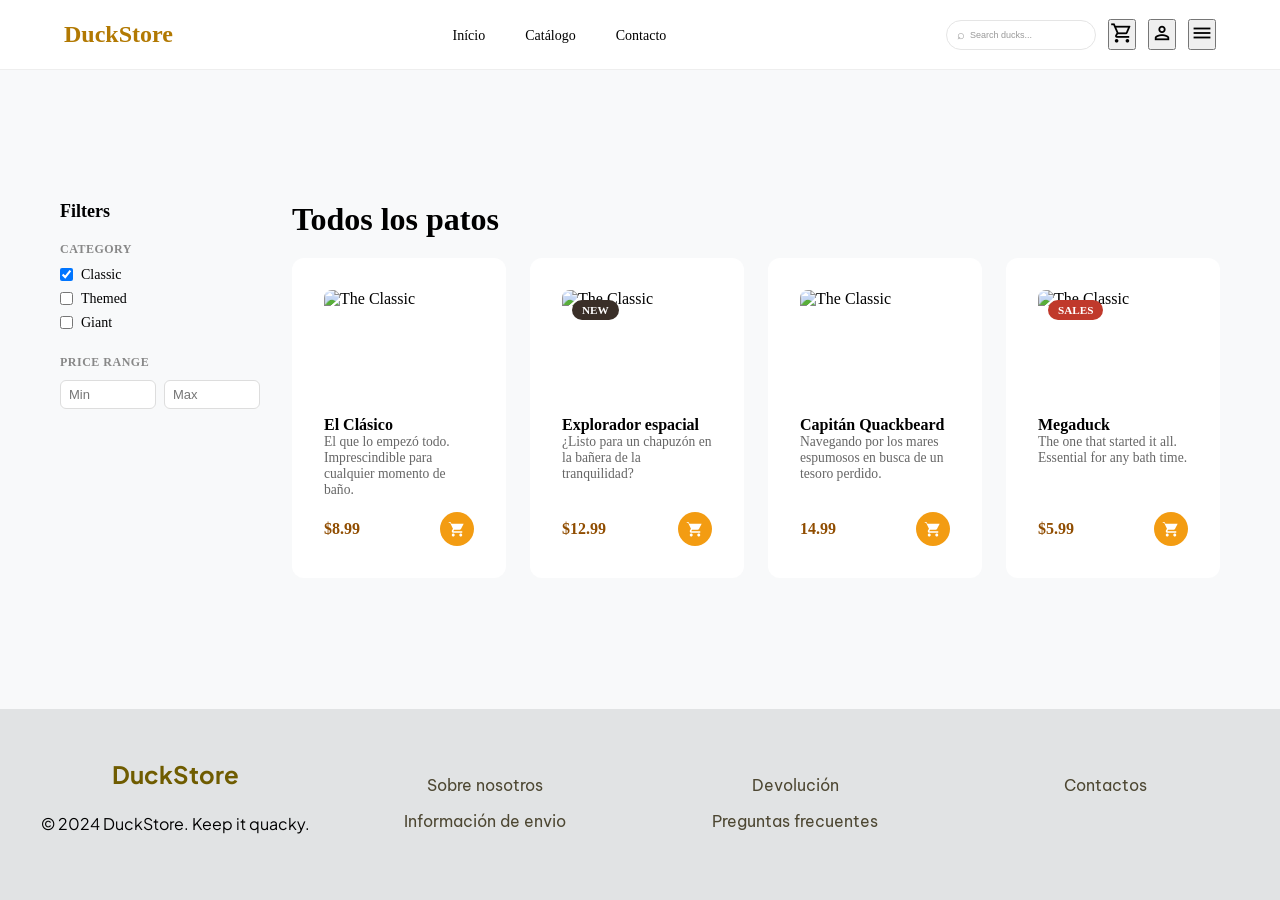
==== catalog.html @ dd6c9cd8 "add new page catalog" ====
<!-- inicio del proyecto -->
<!doctype html>
<html lang="es">
  <head>
    <meta charset="UTF-8" />
    <meta name="viewport" content="width=device-width, initial-scale=1.0" />
    <title>Duck Store - Inicio</title>
    <!-- css injection -->
    <link rel="stylesheet" href="src/css/styles.css" />
    <link rel="stylesheet" href="src/css/catalog.css" />
    <!-- font importation -->
    <link rel="preconnect" href="https://fonts.googleapis.com" />
    <link rel="preconnect" href="https://fonts.gstatic.com" crossorigin />
    <link
      href="https://fonts.googleapis.com/css2?family=Be+Vietnam+Pro:ital,wght@0,100;0,200;0,300;0,400;0,500;0,600;0,700;0,800;0,900;1,100;1,200;1,300;1,400;1,500;1,600;1,700;1,800;1,900&display=swap"
      rel="stylesheet"
    />
    <link
      href="https://fonts.googleapis.com/css2?family=Plus+Jakarta+Sans:ital,wght@0,200..800;1,200..800&display=swap"
      rel="stylesheet"
    />
  
<link rel="stylesheet" href="https://fonts.googleapis.com/css2?family=Material+Symbols+Outlined:opsz,wght,FILL,GRAD@20..48,100..700,0..1,-50..200&" 
/>

    <!-- Inicio BANNER -->
    <link href="https://fonts.googleapis.com/css2?family=Material+Symbols+Outlined" rel="stylesheet" />
    <!-- Final BANNER -->
  </head>
  <body>
    <header-component></header-component>
    <main>
        <section class="shop-section">
            <aside class="filters">
                <h3>Filters</h3>
                <div class="filters-group">
                    <h4>CATEGORY</h4>
                    <label class="checkbox-label">
                        <input type="checkbox" checked>Classic
                    </label>
                    <label class="checkbox-label">
                        <input type="checkbox">Themed
                    </label>
                    <label class="checkbox-label">
                        <input type="checkbox">Giant
                    </label>
                </div>
                <div class="filters-group">
                    <h4>PRICE RANGE</h4>
                    <div class="price-inputs">
                        <input type="number" name="min" id="min" placeholder="Min">
                        <input type="number" name="max" id="max" placeholder="Max">
                    </div>
                </div>
            </aside>
            
            <div class="feature-section">
            <div class="card-header">
                <h2>Todos los patos</h2>
            </div>
            <div class="cards-grid">
                <div class="card">
                <div class="card-image">
                    <img src="./src/img/classic.png" alt="The Classic" />
                </div>
                <h3 class="card-title">El Clásico</h3>
                <p class="card-description">
                    El que lo empezó todo. Imprescindible para cualquier momento de
                    baño.
                </p>
                <div class="card-footer">
                    <span class="price">$8.99</span>
                    <button class="add-btn">
                    <svg
                        viewBox="0 0 24 24"
                        width="18"
                        height="18"
                        fill="currentColor"
                    >
                        <path
                        d="M7 18c-1.1 0-1.99.9-1.99 2S5.9 22 7 22s2-.9 2-2-.9-2-2-2zM1 2v2h2l3.6 7.59-1.35 2.45c-.16.28-.25.61-.25.96 0 1.1.9 2 2 2h12v-2H7.42c-.14 0-.25-.11-.25-.25l.03-.12L8.1 13h7.45c.75 0 1.41-.41 1.75-1.03L20.88 5H4.54l-.94-2H1zm16 16c-1.1 0-1.99.9-1.99 2s.89 2 1.99 2 2-.9 2-2-.9-2-2-2z"
                        />
                    </svg>
                    </button>
                </div>
                </div>
                <div class="card">
                <div class="card-image">
                    <span class="badge new">NEW</span>
                    <img src="./src/img/space.png" alt="The Classic" />
                </div>
                <h3 class="card-title">Explorador espacial</h3>
                <p class="card-description">
                    ¿Listo para un chapuzón en la bañera de la tranquilidad?
                </p>
                <div class="card-footer">
                    <span class="price">$12.99</span>
                    <button class="add-btn">
                    <svg
                        viewBox="0 0 24 24"
                        width="18"
                        height="18"
                        fill="currentColor"
                    >
                        <path
                        d="M7 18c-1.1 0-1.99.9-1.99 2S5.9 22 7 22s2-.9 2-2-.9-2-2-2zM1 2v2h2l3.6 7.59-1.35 2.45c-.16.28-.25.61-.25.96 0 1.1.9 2 2 2h12v-2H7.42c-.14 0-.25-.11-.25-.25l.03-.12L8.1 13h7.45c.75 0 1.41-.41 1.75-1.03L20.88 5H4.54l-.94-2H1zm16 16c-1.1 0-1.99.9-1.99 2s.89 2 1.99 2 2-.9 2-2-.9-2-2-2z"
                        />
                    </svg>
                    </button>
                </div>
                </div>
                <div class="card">
                <div class="card-image">
                    <img src="./src/img/captain.png" alt="The Classic" />
                </div>
                <h3 class="card-title">Capitán Quackbeard</h3>
                <p class="card-description">
                    Navegando por los mares espumosos en busca de un tesoro perdido.
                </p>
                <div class="card-footer">
                    <span class="price">14.99</span>
                    <button class="add-btn">
                    <svg
                        viewBox="0 0 24 24"
                        width="18"
                        height="18"
                        fill="currentColor"
                    >
                        <path
                        d="M7 18c-1.1 0-1.99.9-1.99 2S5.9 22 7 22s2-.9 2-2-.9-2-2-2zM1 2v2h2l3.6 7.59-1.35 2.45c-.16.28-.25.61-.25.96 0 1.1.9 2 2 2h12v-2H7.42c-.14 0-.25-.11-.25-.25l.03-.12L8.1 13h7.45c.75 0 1.41-.41 1.75-1.03L20.88 5H4.54l-.94-2H1zm16 16c-1.1 0-1.99.9-1.99 2s.89 2 1.99 2 2-.9 2-2-.9-2-2-2z"
                        />
                    </svg>
                    </button>
                </div>
                </div>
                <div class="card">
                <div class="card-image">
                    <span class="badge sale">SALES</span>
                    <img src="./src/img/megaduck.png" alt="The Classic" />
                </div>
                <h3 class="card-title">Megaduck</h3>
                <p class="card-description">
                    The one that started it all. Essential for any bath time.
                </p>
                <div class="card-footer">
                    <span class="price">$5.99</span>
                    <button class="add-btn">
                    <svg
                        viewBox="0 0 24 24"
                        width="18"
                        height="18"
                        fill="currentColor"
                    >
                        <path
                        d="M7 18c-1.1 0-1.99.9-1.99 2S5.9 22 7 22s2-.9 2-2-.9-2-2-2zM1 2v2h2l3.6 7.59-1.35 2.45c-.16.28-.25.61-.25.96 0 1.1.9 2 2 2h12v-2H7.42c-.14 0-.25-.11-.25-.25l.03-.12L8.1 13h7.45c.75 0 1.41-.41 1.75-1.03L20.88 5H4.54l-.94-2H1zm16 16c-1.1 0-1.99.9-1.99 2s.89 2 1.99 2 2-.9 2-2-.9-2-2-2z"
                        />
                    </svg>
                    </button>
                </div>
                </div>
            </div>
            </div>
        </section>
    </main>
    <footer-component></footer-component>
    <!--Final sección venta exclusiva-->
    <script src="src/js/components.js"></script>
  </body>
</html>
---- src/css/styles.css ----
body {
  margin-inline: 0px;
  margin:0;
  padding: 0;
}

*{
  margin: 0;
  padding: 0;
  box-sizing: border-box;
}
/* HEADER */



.header {
  width: 100%;
  height: 70px;
  border-bottom: 1px solid #eeeeee;
  background: #fff;
}

.header-container {
  max-width: 1200px;
  height: 100%;
  margin: 0 auto;

  display: flex;
  align-items: center;
  justify-content: space-between;
  padding: 0 24px;
}

.logo {
  color: rgb(178 121 2);
  font-size: 24px;
  font-weight: 700;
  text-decoration: inherit;
}

.nav-links {
  display: flex;
  gap: 28px;
}

.nav-links a {
  color: black;
  font-size: 14px;
  text-decoration: none;
}

.nav-links a:hover {
  color: rgb(178 121 2);
}

.nav-links ul {
  display: flex;
  gap: 20px;
  list-style: none;
  padding: 0;
  margin: 0;
  color: #111827;
}

.header-actions {
  display: flex;
  align-items: center;
  gap: 12px;
}
.material-symbols-outlined {
  font-variation-settings:
  'FILL' 0,
  'wght' 400,
  'GRAD' 0,
  'opsz' 18
}

.search {
  width: 150px;
  height: 30px;

  display: flex;
  align-items: center;
  gap: 5px;

  padding: 0 10px;
  border: 1px solid #e5e5e5;
  border-radius: 20px;
}

.search span {
  color: #999;
  font-size: 13px;
}

.search input {
  border: none;
  outline: none;
  font-size: 9px;
}

.search input::placeholder {
  color: #999;
}
 @media (max-width: 1024px){
    .search {
      display: block;
    }

}
@media (max-width: 768px){
  /*Ocultar .nav-links*/
  .nav-links, .search{
    
    display:none;
    flex-direction: column;
    
  }
 
}

/* MAIN */
section.container-low {background-color: #f4f4f8; font-family: 'Poppins', sans-serif; padding: 60px 20px; display: flex; min-height: 100vh; justify-content: center; align-items: center;}
.container-left {max-width: 600px; width: 100%;}
.tarjeta-producto {background-color: #fffbfb; border:1px solid #eee9e9; border-radius: 15px; box-shadow: 0 4px 8px rgba(0, 0, 0, 0.05); display: flex; box-sizing: border-box; align-items: center; padding: 50px 20px; width: 100%; position: relative;}
.columna-imagen {flex: 1 1 45%; background-image: url(src=src/img/venta-exclusiva.png); background-size: cover; background-repeat: no-repeat; background-position: center;}
.columna-imagen img {max-width: 100%; height: auto; display: block; object-fit: contain; margin-right: auto;}
.marco-exclusivo {position: absolute; top: 12px; left: 12px; background-color: #3268c7; color: #ffffff; padding: 6px 12px; border-radius: 6px; font-size: 12px; font-weight: bold; text-transform: uppercase; z-index: 10;}
.columna-descripcion {flex: 1 1 55%; padding: 5em; display: flex; flex-direction: column; justify-content: contain; text-align: center; align-items: center;}
.titulo-producto {font-size: 32px; font-weight: 700; color: #1f2937; margin-bottom: 40px; line-height: 1.2;}
.descripcion-producto {font-size: 16px; color: #4b5563; line-height: 1.6; margin-bottom: 40px; max-width: 500px;}
.contador-tiempo {display: flex; align-items: center; gap: 20px; margin-bottom: 40px; border: 20px solid #ffffff; padding: 5px 0; width: fit-content; background-color: #ffffff; border-radius: 25px;}
.bloque-tiempo {text-align: center; display: flex; flex-direction:column; align-items: center;}
.bloque-tiempo .numero {font-size: 36px; font-weight: 700; color: #8f9c14; line-height: 1;}
.bloque-tiempo .etiqueta {font-size: 12px; color: #1f2937; font-weight: 500; margin-top: 5px;}
.bloque-tiempo .separador {font-size: 36px; font-weight: 700; color: #1f2937; align-self: flex-start; line-height: 1;}
.precio-reserva {display: flex; align-items: center; gap: 30px; align-content: center;}
.precio-reserva .precio {font-size: 28px; font-weight: 700; color: #1f2937; align-items: center; align-content: center;}
.precio-reserva .boton-reserva {font-size: 15px; background-color: #8f9c14; color: #ffffff; padding: 14px 28px; border-radius: 30px; text-decoration: none; font-weight: 600; transition: background-color 0.3s ease;}
.precio-reserva .boton-reserva:hover {background-color: #333;transform: translateY(-2px);}
@media (max-width: 1100px) 
{ section.container-low {flex-direction: column; align-items: center; padding-top: 10px;}
    .container-left {justify-self: center;}
    .tarjeta-producto {flex-direction: column; gap: 0px; align-content: center; align-items: center;}
    .columna-imagen {width: 100%; height: 60vw; max-height: 800px; background-size: contain; background-repeat: no-repeat; background-position: center top; margin-bottom: 0px; padding: 0; padding-bottom: 0px;}
    .columna-imagen-img {max-width: 100%; height: auto; display:block}
    .columna-descripcion {width: 100%; padding: 10px; text-align: center; margin-top: 0px; justify-self: center;}
    .descripcion-producto {margin-left: auto; margin-right: auto; align-items: center;}
    .contador-tiempo {justify-self: center;}
    .precio-reserva {margin-left: auto; margin-right: auto; align-items: center;}
}
/* FIN MAIN */
/* FEATURE QUADS*/
.feature-section {
  max-width: 1100px;
  margin: 0 auto;
}

.card-header h2 {
  font-size: 2rem;
  margin: 0;
}

.card-header p {
  color: #555;
  margin-top: 4px;
}

/* GRID CON TARJETAS */
.cards-grid {
  display: grid;
  grid-template-columns: repeat(4, 1fr);
  gap: 24px;
}

.card {
  background: #fff;
  border-radius: 12px;
  padding: 2rem;
  display: flex;
  flex-direction: column;
}

.cards {
  padding: 2rem;
  background-color: #f8f9fa;
}
.card-image {
  position: relative;
  background: #fff;
  border-radius: 8px;
  aspect-ratio: 4/3;
  display: flex;
  align-items: center;
  justify-content: center;
  overflow: hidden;
  margin-bottom: 14px;
}

.card-image img {
  /*width: 70%;
    object-fit: contain;*/
  width: 100%;
  object-fit: cover;
  height: 100%;
}

.card-title {
  font-size: 1rem;
  font-weight: 700;
  margin-bottom: 0px;
}

.card-description {
  font-size: 0.85rem;
  color: #666;
  flex-grow: 1;
  margin-bottom: 14px;
}

.card-footer {
  display: flex;
  align-items: center;
  justify-content: space-between;
}

.price {
  font-weight: 700;
  color: rgb(144 77 0 / var(--tw-text-opacity, 1));
}

.add-btn {
  background: #f39c12;
  color: #fff;
  border: none;
  width: 34px;
  height: 34px;
  border-radius: 50%;
  font-size: 1.1rem;
  cursor: pointer;
  display: flex;
  align-items: center;
  justify-content: center;
}

.add-btn:hover {
  background: #e08e0b;
}

.feature-section {
  background-color: #f8f9fa;
}

.material-symbols-outlined {
  font-family: "Material Symbols Outlined";
  font-weight: normal;
  font-style: normal;
  line-height: 1;
  letter-spacing: normal;
  text-transform: none;
  white-space: nowrap;
  word-wrap: normal;
  direction: ltr;
  -webkit-font-smoothing: antialiased;
}

.badge {
  position: absolute;
  top: 10px;
  left: 10px;
  font-size: 0.7rem;
  font-weight: 700;
  padding: 4px 10px;
  border-radius: 999px;
  color: #fff;
}

.badge.new {
  background: #3a2f28;
}
.badge.sale {
  background: #c0392b;
}

/* FOOTER */
footer {
  padding: 50px 20px;
  background-color: #e1e3e4;
  display: grid;
  grid-template-columns: repeat(4, 1fr);
  text-align: center;
  .LogoTitle,
  .SubTitle {
    font-family: "Plus Jakarta Sans";
    margin-block: 1em;
  }
  .LogoTitle {
    margin-top: 0px;
    font-size: 1.5em;
    color: #6f5c00;
  }
  .SubTitle {
    font-weight: normal;
    font-size: 1em;
  }
  p {
    font-family: "Be Vietnam Pro";
    color: #4d4732;
    margin-block: 1em;
  }
}

/* BANNER */
.hero {
  width: 100%;             /* se extiende a lo ancho */
  max-width: 1200px;       /* crea márgenes laterales al centrarse */
  margin: 124px auto; /* arriba/abajo 124px, centrado horizontal */
  padding: 0;
  background: #ffffff;
  border-radius: 1rem;
  overflow: hidden;        /* redondea también la imagen */
  box-shadow: 0 15px 35px rgba(0, 0, 0, 0.15);
}

/* Contenedor de la imagen */
.hero-image {
  width: 1200px;
  height: 500px;
  margin: 0 auto; /* centrar */
  overflow: hidden;
 padding: 110px 20px 20px 20px; /* arriba 48px, derecha 20px, abajo 20px, izquierda 20px */
  box-sizing: border-box;
  background-image:
   linear-gradient(rgba(237, 238, 239,0.6), rgba(237, 238, 239,0.6)), url('/src/img/fotobanner.png');
  background-size: cover;
  background-position: center;
  background-repeat: no-repeat;
  position: relative;
}

.hero-content {
  padding: 0px 20px 20px 20px; /* controla el offset izquierdo aquí */
  display: flex;
  flex-direction: column;
  align-items: flex-start;      /* alinea todo a la izquierda */
  gap: 12px;
  max-width: 70ch;
  box-sizing: border-box;
}

/* Título dentro del banner */
.hero-title {
  font-family: "Plus Jakarta Sans", system-ui, -apple-system, "Segoe UI", Roboto, Arial, sans-serif; 
  margin: 0 0 0px 0;
  padding: 10px 20px;
  font-size: 48px;
  line-height: 56px;
  font-weight: 800;
  color: rgb(25, 28, 29);
  align-self: start;
}
/* Párrafo debajo del título */
.hero-desc {
  font-family: "Be Vietnam Pro", system-ui, -apple-system, "Segoe UI", Roboto, Arial, sans-serif;
  grid-area: stack;
  align-self: start;
  justify-self: start;
  margin: 0;
  padding: 6px 18px;
  max-width: 45ch; /* controla la longitud de la línea */
  font-size: 18px;
  line-height: 28px;
  font-weight: 400;
  color: rgb(77, 71, 50);
  border-radius: 6px;
  z-index: 1;
  margin-top: 8px; /* separación extra entre título y párrafo */
}

/* Estilo del botón amarillo redondeado */
.hero-btn {
   margin-left: 18px;
  background: #FFD400;            /* amarillo */
  color: rgb(112, 94, 0);
  padding: 12px 24px;             /* tamaño del botón */
  border-radius: 999px;           /* totalmente redondeado */
  border: none;
  font-weight: 700;
  font-family: "Be Vietnam Pro", "Plus Jakarta Sans", system-ui, sans-serif;
  font-size: 16px;
  cursor: pointer;
  display: inline-block;
  text-decoration: none;
  box-shadow: 0 6px 18px rgba(0,0,0,0.12);
  transition: transform 120ms ease, box-shadow 120ms ease, filter 120ms ease;
}

.icon-sm {
  font-family: 'Material Symbols Outlined';
  font-variation-settings: 'FILL' 0, 'wght' 400, 'GRAD' 0, 'opsz' 24;
  font-size: 20px;            /* ajusta según prefieras */
  line-height: 1;
  display: inline-block;
  vertical-align: middle;
  margin-left: 4px;           /* opcional, ya hay gap pero sirve de ajuste fino */
}

/* Interacciones */
.hero-btn:hover {
  transform: translateY(-2px);
  filter: brightness(0.98);
  box-shadow: 0 10px 24px rgba(0,0,0,0.14);
}

.hero-btn:active {
  transform: translateY(0);
  box-shadow: 0 6px 12px rgba(0,0,0,0.12);
}

.hero-btn .material-symbols-outlined {
  position: relative;
  top: -1px; /* sube el icono 2px */
  font-size: 20px;
  line-height: 1;
}

/* Imagen del banner */
.hero-image img {
    width: 100%;
  height: 100%;
  object-fit: cover;
  opacity: 0.6;
  display: block;          /* elimina espacios blancos */
  overflow: hidden; /* recorta la imagen si es más grande */

}

.card-header{
  p{
    margin-bottom: 20px;
  }
}

/* --- Breakpoint: tablet / pantallas medianas --- */
@media (max-width: 1024px) {
  .hero {
    margin: 64px auto;
  }
  .hero-image {
    padding: 80px 18px 18px 18px;
    min-height: 360px;
  }
  .hero-content { max-width: 60ch; gap: 10px; }
  .hero-desc { max-width: 40ch; }
}



/* FIN BANNER */


@media(max-width: 900px){
  .cards-grid{
      grid-template-columns: repeat(2, 1fr);
  }
}

/* --- Breakpoint: móvil --- */
@media (max-width: 600px) {
  .hero {
    margin: 40px 12px; /* menos margen lateral y vertical en móvil */
    border-radius: 0.75rem;
  }
  .hero-image {
    padding: 28px 14px 18px 14px; /* sube el contenido visualmente */
    min-height: 260px;
    background-position: center top; /* enfoca la parte superior de la imagen */
  }
  .hero-content {
    padding: 0 12px 12px 12px;
    gap: 8px;
    max-width: 100%;
  }
  .hero-title {
    padding: 0;
    font-size: 22px;
    line-height: 28px;
  }
  .hero-desc {
    padding: 6px 0 0 0;
    max-width: 100%;
    font-size: 15px;
    margin-bottom: 12px; /* mantiene separación con el botón */
  }
  .hero-btn {
    padding: 10px 16px;
    font-size: 15px;
    align-self: flex-start;
  }
  .hero-btn .material-symbols-outlined { top: -1px; font-size: 18px; }

  .header h2{
    font-size: 1.5rem;
  }
}

/* Ajustes responsive para pantallas pequeñas */
@media (max-width: 600px) {
  .hero-image {
    height: 360px;
    padding: 16px;
  }
  .hero-title {
    font-size: clamp(20px, 6vw, 32px);
    padding: 8px 12px;
  }
  .hero-desc {
    font-size: 14px;
    padding: 6px 12px;
    max-width: 100%;
  }

  
}

@media(max-width: 480px){
    .cards-grid{
        grid-template-columns: 1fr;
        gap:16px;
    }

    
}
---- src/css/catalog.css ----
*{
    box-sizing: border-box;
}
html, body{
    height: 100%;
    margin: 0;
    
}

body{
    display: flex;
    flex-direction: column;
    min-height: 100vh;
}

.card-header{
    h2{
        padding-bottom: 20px;
    }
}

.shop-section{
    display: flex;
    gap: 32px;
    max-width: 1200px;
    margin: 0 auto;
    padding: 40px 20px;
}

/* Filtros */

.filters{
    width: 200px;
    flex-shrink: 0;
}

.filters h3{
    font-size: 18px;
    margin-bottom: 20px;
}

.filters-group{
    margin-bottom: 24px;
}

.filters-group h4{
    font-size: 12px;
    letter-spacing: 0.5px;
    color: #888;
    margin-bottom: 10px;
}

.checkbox-label{
    display: flex;
    align-items: center;
    gap: 8px;
    margin-bottom: 8px;
    font-size: 14px;
    cursor: pointer;
}

.price-inputs{
    display: flex;
    gap: 8px;
}

.price-inputs input{
    width: 100%;
    padding: 6px 8px;
    border: 1px solid #ddd;
    border-radius: 6px;
    font-size: 13px;
}

main{
    flex:1;
    background-color: #f8f9fa;
    display: flex;
    align-items: center;
}

.cards-grid {
    display: grid;
    grid-template-columns: repeat(4, 1fr);
    gap: 24px;
}

@media (max-width: 1024px) {
    .cards-grid {
        grid-template-columns: repeat(3, 1fr);
    }
}
@media (max-width: 768px) {
    .shop-section {
        flex-direction: column;
        gap: 24px;
        padding: 24px 16px;
    }

    .filters {
        width: 100%;
    }

    .cards-grid {
        grid-template-columns: repeat(2, 1fr);
    }
}

@media (max-width: 480px) {
    .cards-grid {
        grid-template-columns: 1fr;
    }
}

.feature-section {
    min-width: 0;
}
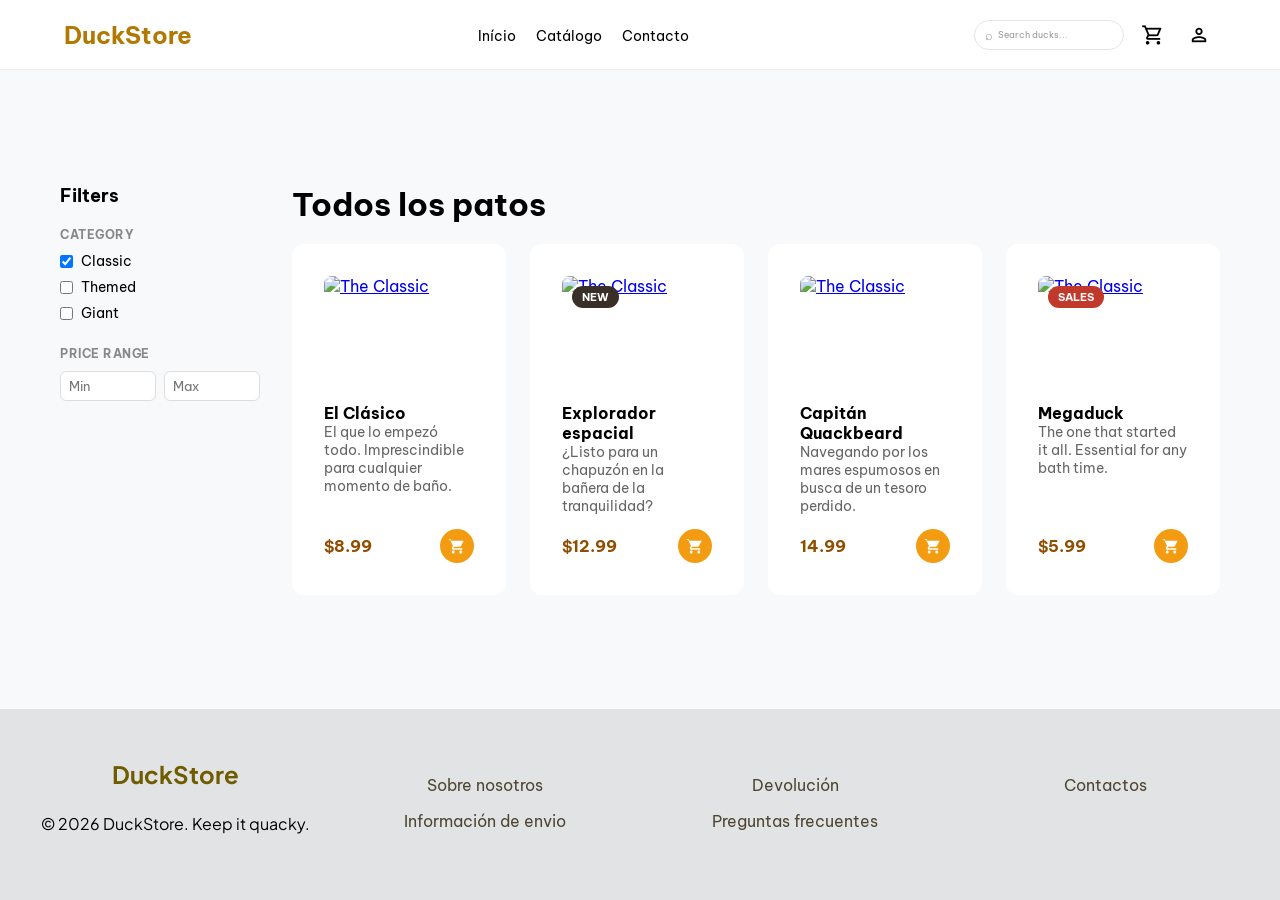
==== commit 948988db: "add details links" ====
--- a/catalog.html
+++ b/catalog.html
@@ -60,9 +60,9 @@
             </div>
             <div class="cards-grid">
                 <div class="card">
-                <div class="card-image">
+               <a href="Details.html"> <div class="card-image">
                     <img src="./src/img/classic.png" alt="The Classic" />
-                </div>
+                </div></a>
                 <h3 class="card-title">El Clásico</h3>
                 <p class="card-description">
                     El que lo empezó todo. Imprescindible para cualquier momento de
@@ -85,10 +85,10 @@
                 </div>
                 </div>
                 <div class="card">
-                <div class="card-image">
+               <a href="Details.html"> <div class="card-image">
                     <span class="badge new">NEW</span>
                     <img src="./src/img/space.png" alt="The Classic" />
-                </div>
+                </div></a>
                 <h3 class="card-title">Explorador espacial</h3>
                 <p class="card-description">
                     ¿Listo para un chapuzón en la bañera de la tranquilidad?
@@ -110,9 +110,9 @@
                 </div>
                 </div>
                 <div class="card">
-                <div class="card-image">
+               <a href="Details.html"> <div class="card-image">
                     <img src="./src/img/captain.png" alt="The Classic" />
-                </div>
+                </div></a>
                 <h3 class="card-title">Capitán Quackbeard</h3>
                 <p class="card-description">
                     Navegando por los mares espumosos en busca de un tesoro perdido.
@@ -134,10 +134,10 @@
                 </div>
                 </div>
                 <div class="card">
-                <div class="card-image">
+                <a href="Details.html"><div class="card-image">
                     <span class="badge sale">SALES</span>
                     <img src="./src/img/megaduck.png" alt="The Classic" />
-                </div>
+                </div></a>
                 <h3 class="card-title">Megaduck</h3>
                 <p class="card-description">
                     The one that started it all. Essential for any bath time.
--- a/src/css/styles.css
+++ b/src/css/styles.css
@@ -1,14 +1,16 @@
 body {
   margin-inline: 0px;
-  margin:0;
+  margin: 0;
   padding: 0;
 }
 
-*{
+* {
   margin: 0;
   padding: 0;
   box-sizing: border-box;
-}
+  font-family: "Be Vietnam Pro";
+}
+
 /* HEADER */
 
 
@@ -31,6 +33,13 @@
   padding: 0 24px;
 }
 
+.header-actions .burguerMenu_icon {
+    display: none; 
+    background: none;
+    border: none;
+    cursor: pointer;
+}
+
 .logo {
   color: rgb(178 121 2);
   font-size: 24px;
@@ -67,12 +76,13 @@
   align-items: center;
   gap: 12px;
 }
+
 .material-symbols-outlined {
   font-variation-settings:
-  'FILL' 0,
-  'wght' 400,
-  'GRAD' 0,
-  'opsz' 18
+    'FILL' 0,
+    'wght' 400,
+    'GRAD' 0,
+    'opsz' 18
 }
 
 .search {
@@ -102,53 +112,164 @@
 .search input::placeholder {
   color: #999;
 }
- @media (max-width: 1024px){
-    .search {
-      display: block;
-    }
-
-}
-@media (max-width: 768px){
-  /*Ocultar .nav-links*/
-  .nav-links, .search{
-    
-    display:none;
-    flex-direction: column;
-    
-  }
- 
-}
+
 
 /* MAIN */
-section.container-low {background-color: #f4f4f8; font-family: 'Poppins', sans-serif; padding: 60px 20px; display: flex; min-height: 100vh; justify-content: center; align-items: center;}
-.container-left {max-width: 600px; width: 100%;}
-.tarjeta-producto {background-color: #fffbfb; border:1px solid #eee9e9; border-radius: 15px; box-shadow: 0 4px 8px rgba(0, 0, 0, 0.05); display: flex; box-sizing: border-box; align-items: center; padding: 50px 20px; width: 100%; position: relative;}
-.columna-imagen {flex: 1 1 45%; background-image: url(src=src/img/venta-exclusiva.png); background-size: cover; background-repeat: no-repeat; background-position: center;}
-.columna-imagen img {max-width: 100%; height: auto; display: block; object-fit: contain; margin-right: auto;}
-.marco-exclusivo {position: absolute; top: 12px; left: 12px; background-color: #3268c7; color: #ffffff; padding: 6px 12px; border-radius: 6px; font-size: 12px; font-weight: bold; text-transform: uppercase; z-index: 10;}
-.columna-descripcion {flex: 1 1 55%; padding: 5em; display: flex; flex-direction: column; justify-content: contain; text-align: center; align-items: center;}
-.titulo-producto {font-size: 32px; font-weight: 700; color: #1f2937; margin-bottom: 40px; line-height: 1.2;}
-.descripcion-producto {font-size: 16px; color: #4b5563; line-height: 1.6; margin-bottom: 40px; max-width: 500px;}
-.contador-tiempo {display: flex; align-items: center; gap: 20px; margin-bottom: 40px; border: 20px solid #ffffff; padding: 5px 0; width: fit-content; background-color: #ffffff; border-radius: 25px;}
-.bloque-tiempo {text-align: center; display: flex; flex-direction:column; align-items: center;}
-.bloque-tiempo .numero {font-size: 36px; font-weight: 700; color: #8f9c14; line-height: 1;}
-.bloque-tiempo .etiqueta {font-size: 12px; color: #1f2937; font-weight: 500; margin-top: 5px;}
-.bloque-tiempo .separador {font-size: 36px; font-weight: 700; color: #1f2937; align-self: flex-start; line-height: 1;}
-.precio-reserva {display: flex; align-items: center; gap: 30px; align-content: center;}
-.precio-reserva .precio {font-size: 28px; font-weight: 700; color: #1f2937; align-items: center; align-content: center;}
-.precio-reserva .boton-reserva {font-size: 15px; background-color: #8f9c14; color: #ffffff; padding: 14px 28px; border-radius: 30px; text-decoration: none; font-weight: 600; transition: background-color 0.3s ease;}
-.precio-reserva .boton-reserva:hover {background-color: #333;transform: translateY(-2px);}
-@media (max-width: 1100px) 
-{ section.container-low {flex-direction: column; align-items: center; padding-top: 10px;}
-    .container-left {justify-self: center;}
-    .tarjeta-producto {flex-direction: column; gap: 0px; align-content: center; align-items: center;}
-    .columna-imagen {width: 100%; height: 60vw; max-height: 800px; background-size: contain; background-repeat: no-repeat; background-position: center top; margin-bottom: 0px; padding: 0; padding-bottom: 0px;}
-    .columna-imagen-img {max-width: 100%; height: auto; display:block}
-    .columna-descripcion {width: 100%; padding: 10px; text-align: center; margin-top: 0px; justify-self: center;}
-    .descripcion-producto {margin-left: auto; margin-right: auto; align-items: center;}
-    .contador-tiempo {justify-self: center;}
-    .precio-reserva {margin-left: auto; margin-right: auto; align-items: center;}
-}
+section.container-low {
+  background-color: #f4f4f8;
+  font-family: 'Poppins', sans-serif;
+  padding: 60px 20px;
+  display: flex;
+  justify-content: center;
+  align-items: center;
+}
+
+.container-left {
+  max-width: 600px;
+  width: 100%;
+}
+
+.tarjeta-producto {
+  background-color: #fffbfb;
+  border: 1px solid #eee9e9;
+  border-radius: 15px;
+  box-shadow: 0 4px 8px rgba(0, 0, 0, 0.05);
+  display: flex;
+  box-sizing: border-box;
+  align-items: center;
+  padding: 50px 20px;
+  width: 100%;
+  position: relative;
+}
+
+.columna-imagen {
+  flex: 1 1 45%;
+  background-image: url(src=src/img/venta-exclusiva.png);
+  background-size: cover;
+  background-repeat: no-repeat;
+  background-position: center;
+}
+
+.columna-imagen img {
+  max-width: 100%;
+  height: auto;
+  display: block;
+  object-fit: contain;
+  margin-right: auto;
+}
+
+.marco-exclusivo {
+  position: absolute;
+  top: 12px;
+  left: 12px;
+  background-color: #3268c7;
+  color: #ffffff;
+  padding: 6px 12px;
+  border-radius: 6px;
+  font-size: 12px;
+  font-weight: bold;
+  text-transform: uppercase;
+  z-index: 10;
+}
+
+.columna-descripcion {
+  flex: 1 1 55%;
+  padding: 5em;
+  display: flex;
+  flex-direction: column;
+  justify-content: contain;
+  text-align: center;
+  align-items: center;
+}
+
+.titulo-producto {
+  font-size: 32px;
+  font-weight: 700;
+  color: #1f2937;
+  margin-bottom: 40px;
+  line-height: 1.2;
+}
+
+.descripcion-producto {
+  font-size: 16px;
+  color: #4b5563;
+  line-height: 1.6;
+  margin-bottom: 40px;
+  max-width: 500px;
+}
+
+.contador-tiempo {
+  display: flex;
+  align-items: center;
+  gap: 20px;
+  margin-bottom: 40px;
+  border: 20px solid #ffffff;
+  padding: 5px 0;
+  width: fit-content;
+  background-color: #ffffff;
+  border-radius: 25px;
+}
+
+.bloque-tiempo {
+  text-align: center;
+  display: flex;
+  flex-direction: column;
+  align-items: center;
+}
+
+.bloque-tiempo .numero {
+  font-size: 36px;
+  font-weight: 700;
+  color: #8f9c14;
+  line-height: 1;
+}
+
+.bloque-tiempo .etiqueta {
+  font-size: 12px;
+  color: #1f2937;
+  font-weight: 500;
+  margin-top: 5px;
+}
+
+.bloque-tiempo .separador {
+  font-size: 36px;
+  font-weight: 700;
+  color: #1f2937;
+  align-self: flex-start;
+  line-height: 1;
+}
+
+.precio-reserva {
+  display: flex;
+  align-items: center;
+  gap: 30px;
+  align-content: center;
+}
+
+.precio-reserva .precio {
+  font-size: 28px;
+  font-weight: 700;
+  color: #1f2937;
+  align-items: center;
+  align-content: center;
+}
+
+.precio-reserva .boton-reserva {
+  font-size: 15px;
+  background-color: #8f9c14;
+  color: #ffffff;
+  padding: 14px 28px;
+  border-radius: 30px;
+  text-decoration: none;
+  font-weight: 600;
+  transition: background-color 0.3s ease;
+}
+
+.precio-reserva .boton-reserva:hover {
+  background-color: #333;
+  transform: translateY(-2px);
+}
+
 /* FIN MAIN */
 /* FEATURE QUADS*/
 .feature-section {
@@ -185,6 +306,7 @@
   padding: 2rem;
   background-color: #f8f9fa;
 }
+
 .card-image {
   position: relative;
   background: #fff;
@@ -278,6 +400,7 @@
 .badge.new {
   background: #3a2f28;
 }
+
 .badge.sale {
   background: #c0392b;
 }
@@ -289,20 +412,25 @@
   display: grid;
   grid-template-columns: repeat(4, 1fr);
   text-align: center;
+
+  .logo,
   .LogoTitle,
   .SubTitle {
     font-family: "Plus Jakarta Sans";
     margin-block: 1em;
   }
+
   .LogoTitle {
     margin-top: 0px;
     font-size: 1.5em;
     color: #6f5c00;
   }
+
   .SubTitle {
     font-weight: normal;
     font-size: 1em;
   }
+
   p {
     font-family: "Be Vietnam Pro";
     color: #4d4732;
@@ -312,37 +440,56 @@
 
 /* BANNER */
 .hero {
-  width: 100%;             /* se extiende a lo ancho */
-  max-width: 1200px;       /* crea márgenes laterales al centrarse */
-  margin: 124px auto; /* arriba/abajo 124px, centrado horizontal */
+  width: 100%;
+  /* se extiende a lo ancho */
+  max-width: 1200px;
+  /* crea márgenes laterales al centrarse */
+  margin: 6em auto;
+  /* arriba/abajo 124px, centrado horizontal */
   padding: 0;
   background: #ffffff;
   border-radius: 1rem;
-  overflow: hidden;        /* redondea también la imagen */
+  overflow: hidden;
+  /* redondea también la imagen */
   box-shadow: 0 15px 35px rgba(0, 0, 0, 0.15);
 }
 
 /* Contenedor de la imagen */
 .hero-image {
-  width: 1200px;
-  height: 500px;
-  margin: 0 auto; /* centrar */
+  min-height: 500px;
+  margin: 0 auto;
+  /* centrar */
   overflow: hidden;
- padding: 110px 20px 20px 20px; /* arriba 48px, derecha 20px, abajo 20px, izquierda 20px */
+  padding: 110px 20px 20px 20px;
+  /* arriba 48px, derecha 20px, abajo 20px, izquierda 20px */
   box-sizing: border-box;
   background-image:
-   linear-gradient(rgba(237, 238, 239,0.6), rgba(237, 238, 239,0.6)), url('/src/img/fotobanner.png');
+    linear-gradient(rgba(237, 238, 239, 0.6), rgba(237, 238, 239, 0.6)), url('/src/img/fotobanner.png');
   background-size: cover;
   background-position: center;
   background-repeat: no-repeat;
   position: relative;
 }
-
+.header-actions button{
+     background: transparent;
+    border: none;
+    padding: 5px;
+    cursor: pointer;
+
+    display: flex;
+    align-items: center;
+    justify-content: center;
+} 
+.header-actions .burger-btn{
+  display: none;
+}
 .hero-content {
-  padding: 0px 20px 20px 20px; /* controla el offset izquierdo aquí */
+  padding: 0px 20px 20px 20px;
+  /* controla el offset izquierdo aquí */
   display: flex;
   flex-direction: column;
-  align-items: flex-start;      /* alinea todo a la izquierda */
+  align-items: flex-start;
+  /* alinea todo a la izquierda */
   gap: 12px;
   max-width: 70ch;
   box-sizing: border-box;
@@ -350,7 +497,7 @@
 
 /* Título dentro del banner */
 .hero-title {
-  font-family: "Plus Jakarta Sans", system-ui, -apple-system, "Segoe UI", Roboto, Arial, sans-serif; 
+  font-family: "Plus Jakarta Sans", system-ui, -apple-system, "Segoe UI", Roboto, Arial, sans-serif;
   margin: 0 0 0px 0;
   padding: 10px 20px;
   font-size: 48px;
@@ -359,6 +506,7 @@
   color: rgb(25, 28, 29);
   align-self: start;
 }
+
 /* Párrafo debajo del título */
 .hero-desc {
   font-family: "Be Vietnam Pro", system-ui, -apple-system, "Segoe UI", Roboto, Arial, sans-serif;
@@ -367,23 +515,28 @@
   justify-self: start;
   margin: 0;
   padding: 6px 18px;
-  max-width: 45ch; /* controla la longitud de la línea */
+  max-width: 45ch;
+  /* controla la longitud de la línea */
   font-size: 18px;
   line-height: 28px;
   font-weight: 400;
   color: rgb(77, 71, 50);
   border-radius: 6px;
   z-index: 1;
-  margin-top: 8px; /* separación extra entre título y párrafo */
+  margin-top: 8px;
+  /* separación extra entre título y párrafo */
 }
 
 /* Estilo del botón amarillo redondeado */
 .hero-btn {
-   margin-left: 18px;
-  background: #FFD400;            /* amarillo */
+  margin-left: 18px;
+  background: #FFD400;
+  /* amarillo */
   color: rgb(112, 94, 0);
-  padding: 12px 24px;             /* tamaño del botón */
-  border-radius: 999px;           /* totalmente redondeado */
+  padding: 12px 24px;
+  /* tamaño del botón */
+  border-radius: 999px;
+  /* totalmente redondeado */
   border: none;
   font-weight: 700;
   font-family: "Be Vietnam Pro", "Plus Jakarta Sans", system-ui, sans-serif;
@@ -391,143 +544,264 @@
   cursor: pointer;
   display: inline-block;
   text-decoration: none;
-  box-shadow: 0 6px 18px rgba(0,0,0,0.12);
+  box-shadow: 0 6px 18px rgba(0, 0, 0, 0.12);
   transition: transform 120ms ease, box-shadow 120ms ease, filter 120ms ease;
 }
 
 .icon-sm {
   font-family: 'Material Symbols Outlined';
   font-variation-settings: 'FILL' 0, 'wght' 400, 'GRAD' 0, 'opsz' 24;
-  font-size: 20px;            /* ajusta según prefieras */
+  font-size: 20px;
+  /* ajusta según prefieras */
   line-height: 1;
   display: inline-block;
   vertical-align: middle;
-  margin-left: 4px;           /* opcional, ya hay gap pero sirve de ajuste fino */
+  margin-left: 4px;
+  /* opcional, ya hay gap pero sirve de ajuste fino */
 }
 
 /* Interacciones */
 .hero-btn:hover {
   transform: translateY(-2px);
   filter: brightness(0.98);
-  box-shadow: 0 10px 24px rgba(0,0,0,0.14);
+  box-shadow: 0 10px 24px rgba(0, 0, 0, 0.14);
 }
 
 .hero-btn:active {
   transform: translateY(0);
-  box-shadow: 0 6px 12px rgba(0,0,0,0.12);
+  box-shadow: 0 6px 12px rgba(0, 0, 0, 0.12);
 }
 
 .hero-btn .material-symbols-outlined {
   position: relative;
-  top: -1px; /* sube el icono 2px */
+  top: -1px;
+  /* sube el icono 2px */
   font-size: 20px;
   line-height: 1;
 }
 
 /* Imagen del banner */
 .hero-image img {
-    width: 100%;
+  width: 100%;
   height: 100%;
   object-fit: cover;
   opacity: 0.6;
-  display: block;          /* elimina espacios blancos */
-  overflow: hidden; /* recorta la imagen si es más grande */
-
-}
-
-.card-header{
-  p{
+  display: block;
+  /* elimina espacios blancos */
+  overflow: hidden;
+  /* recorta la imagen si es más grande */
+
+}
+
+.card-header {
+  p {
     margin-bottom: 20px;
   }
 }
-
+ @media (max-width:1240px){
+  .hero{
+    max-width: calc(100% - 40px); 
+  }
+  
+ }
 /* --- Breakpoint: tablet / pantallas medianas --- */
 @media (max-width: 1024px) {
   .hero {
     margin: 64px auto;
   }
+
   .hero-image {
     padding: 80px 18px 18px 18px;
-    min-height: 360px;
-  }
-  .hero-content { max-width: 60ch; gap: 10px; }
-  .hero-desc { max-width: 40ch; }
-}
-
-
-
-/* FIN BANNER */
-
-
-@media(max-width: 900px){
-  .cards-grid{
-      grid-template-columns: repeat(2, 1fr);
-  }
-}
-
-/* --- Breakpoint: móvil --- */
+  }
+
+  .hero-content {
+    max-width: 60ch;
+    gap: 10px;
+  }
+
+  .hero-desc {
+    max-width: 40ch;
+  }
+
+  .search {
+    display: block;
+  }
+
+
+}
+
+@media(max-width: 900px) {
+  .cards-grid {
+    grid-template-columns: repeat(2, 1fr);
+  }
+
+  section.container-low {
+    flex-direction: column;
+    align-items: center;
+  }
+
+  .container-left {
+    justify-self: center;
+  }
+
+  .tarjeta-producto {
+    flex-direction: column;
+    gap: 0px;
+    align-content: center;
+    align-items: center;
+  }
+
+  .columna-imagen {
+    max-height: 800px;
+    background-size: contain;
+    background-repeat: no-repeat;
+    background-position: center top;
+    margin-bottom: 0px;
+    padding: 0;
+    padding-bottom: 0px;
+  }
+
+  .columna-imagen-img {
+    max-width: 100%;
+    height: auto;
+    display: block
+  }
+
+  .columna-descripcion {
+    width: 100%;
+    padding: 10px;
+    text-align: center;
+    margin-top: 0px;
+    justify-self: center;
+  }
+
+  .descripcion-producto {
+    margin-left: auto;
+    margin-right: auto;
+    align-items: center;
+  }
+
+  .contador-tiempo {
+    justify-self: center;
+  }
+
+  .precio-reserva {
+    margin-left: auto;
+    margin-right: auto;
+    align-items: center;
+  }
+}
+
+@media (max-width: 768px){
+  /*Ocultar .nav-links*/
+  .search {
+    display: none;
+  }
+
+  .nav-links {
+    display: none;
+    position: absolute;
+    top: 70px;
+    left: 0;
+    width: 100%;
+    background: #fff;
+    border-bottom: 1px solid #eee;
+    z-index: 100;
+  }
+
+  .nav-links.open {
+    display: block;
+    height: 100%;
+  }
+
+  .nav-links ul {
+    flex-direction: column;
+    gap: 0;
+  }
+
+  .nav-links ul li {
+    width: 100%;
+    border-bottom: 1px solid #f0f0f0;
+  }
+
+  .nav-links ul li a {
+    display: block;
+    padding: 16px 24px;
+  }
+
+  .header-actions .burguerMenu_icon {
+    display: flex;
+  }
+ 
+
+}
+
+/* Ajustes responsive para pantallas pequeñas */
 @media (max-width: 600px) {
+
   .hero {
-    margin: 40px 12px; /* menos margen lateral y vertical en móvil */
+    margin: 40px 12px;
+    /* menos margen lateral y vertical en móvil */
     border-radius: 0.75rem;
   }
+
   .hero-image {
-    padding: 28px 14px 18px 14px; /* sube el contenido visualmente */
+    padding: 28px 14px 18px 14px;
+    /* sube el contenido visualmente */
     min-height: 260px;
-    background-position: center top; /* enfoca la parte superior de la imagen */
-  }
+    background-position: center top;
+    /* enfoca la parte superior de la imagen */
+  }
+
   .hero-content {
     padding: 0 12px 12px 12px;
     gap: 8px;
     max-width: 100%;
   }
+
   .hero-title {
+    font-size: clamp(20px, 6vw, 32px);
     padding: 0;
+    padding: 8px 12px;
     font-size: 22px;
     line-height: 28px;
   }
+
   .hero-desc {
+    max-width: 100%;
     padding: 6px 0 0 0;
-    max-width: 100%;
+    padding: 6px 12px;
     font-size: 15px;
-    margin-bottom: 12px; /* mantiene separación con el botón */
-  }
+    margin-bottom: 12px;
+    /* mantiene separación con el botón */
+  }
+
   .hero-btn {
     padding: 10px 16px;
     font-size: 15px;
     align-self: flex-start;
   }
-  .hero-btn .material-symbols-outlined { top: -1px; font-size: 18px; }
-
-  .header h2{
+
+  .hero-btn .material-symbols-outlined {
+    top: -1px;
+    font-size: 18px;
+  }
+
+  .header h2 {
     font-size: 1.5rem;
   }
-}
-
-/* Ajustes responsive para pantallas pequeñas */
-@media (max-width: 600px) {
-  .hero-image {
-    height: 360px;
-    padding: 16px;
-  }
-  .hero-title {
-    font-size: clamp(20px, 6vw, 32px);
-    padding: 8px 12px;
-  }
-  .hero-desc {
-    font-size: 14px;
-    padding: 6px 12px;
-    max-width: 100%;
-  }
-
-  
-}
-
-@media(max-width: 480px){
-    .cards-grid{
-        grid-template-columns: 1fr;
-        gap:16px;
-    }
-
-    
-}
+  footer{
+    grid-template-columns: 1fr 1fr;
+  }
+}
+
+@media(max-width: 480px) {
+  .cards-grid {
+    grid-template-columns: 1fr;
+    gap: 16px;
+  }
+
+  footer{
+    grid-template-columns: 1fr;
+  }
+}
